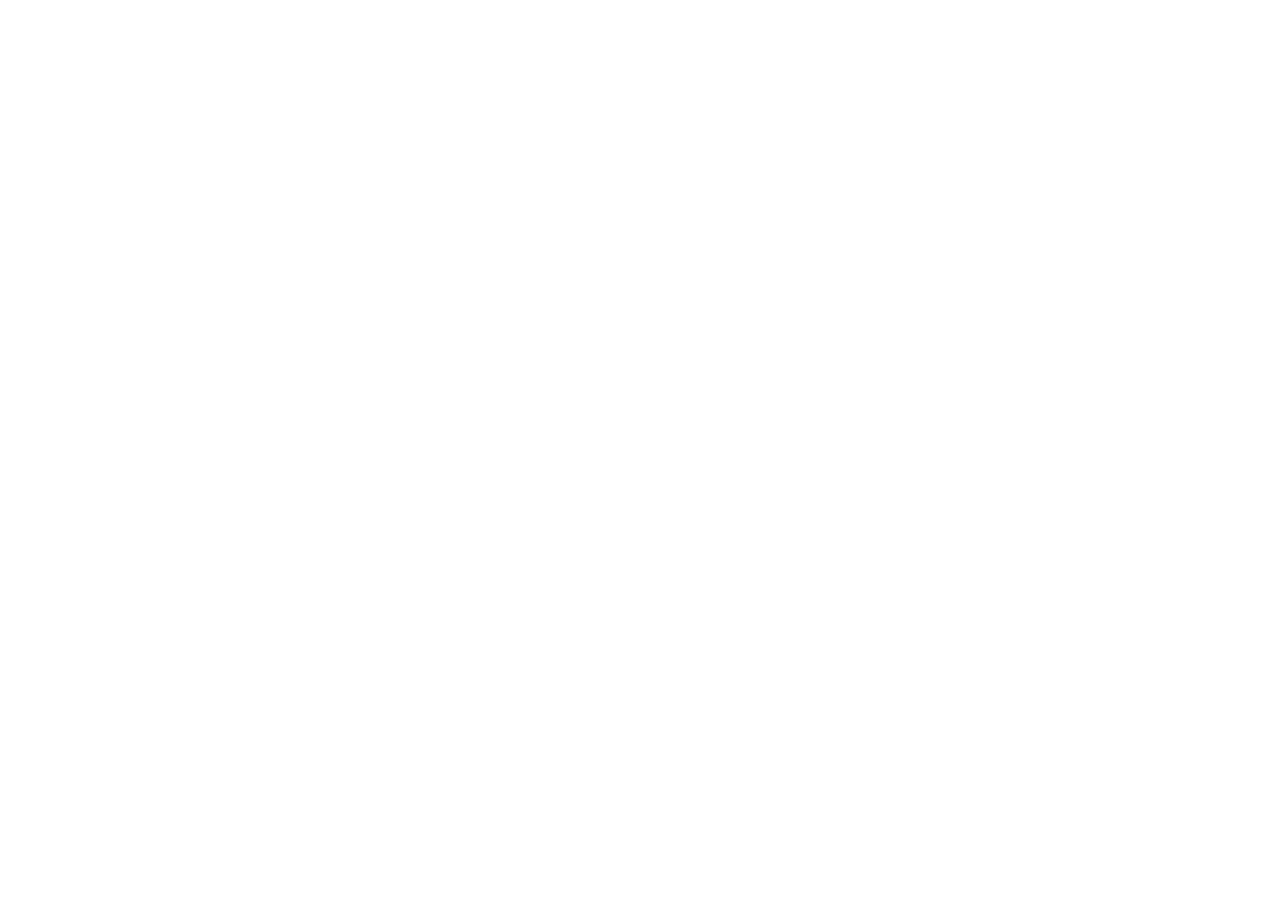
==== index.html @ d6fafc7a "created necessary files and folders" ====
<!DOCTYPE html>
<html lang="en">
<head>
    <meta charset="UTF-8">
    <meta name="viewport" content="width=device-width, initial-scale=1.0">
    <title>Wunderlist2.0</title>
    <link rel="stylesheet" href="css/index.css">
</head>
<body>
    
</body>
</html>
---- css/index.css ----
/* http://meyerweb.com/eric/tools/css/reset/ 
   v2.0 | 20110126
   License: none (public domain)
*/
html,
body,
div,
span,
applet,
object,
iframe,
h1,
h2,
h3,
h4,
h5,
h6,
p,
blockquote,
pre,
a,
abbr,
acronym,
address,
big,
cite,
code,
del,
dfn,
em,
img,
ins,
kbd,
q,
s,
samp,
small,
strike,
strong,
sub,
sup,
tt,
var,
b,
u,
i,
center,
dl,
dt,
dd,
ol,
ul,
li,
fieldset,
form,
label,
legend,
table,
caption,
tbody,
tfoot,
thead,
tr,
th,
td,
article,
aside,
canvas,
details,
embed,
figure,
figcaption,
footer,
header,
hgroup,
menu,
nav,
output,
ruby,
section,
summary,
time,
mark,
audio,
video {
  margin: 0;
  padding: 0;
  border: 0;
  font-size: 100%;
  font: inherit;
  vertical-align: baseline;
}
/* HTML5 display-role reset for older browsers */
article,
aside,
details,
figcaption,
figure,
footer,
header,
hgroup,
menu,
nav,
section {
  display: block;
}
body {
  line-height: 1;
}
ol,
ul {
  list-style: none;
}
blockquote,
q {
  quotes: none;
}
blockquote:before,
blockquote:after,
q:before,
q:after {
  content: '';
  content: none;
}
table {
  border-collapse: collapse;
  border-spacing: 0;
}
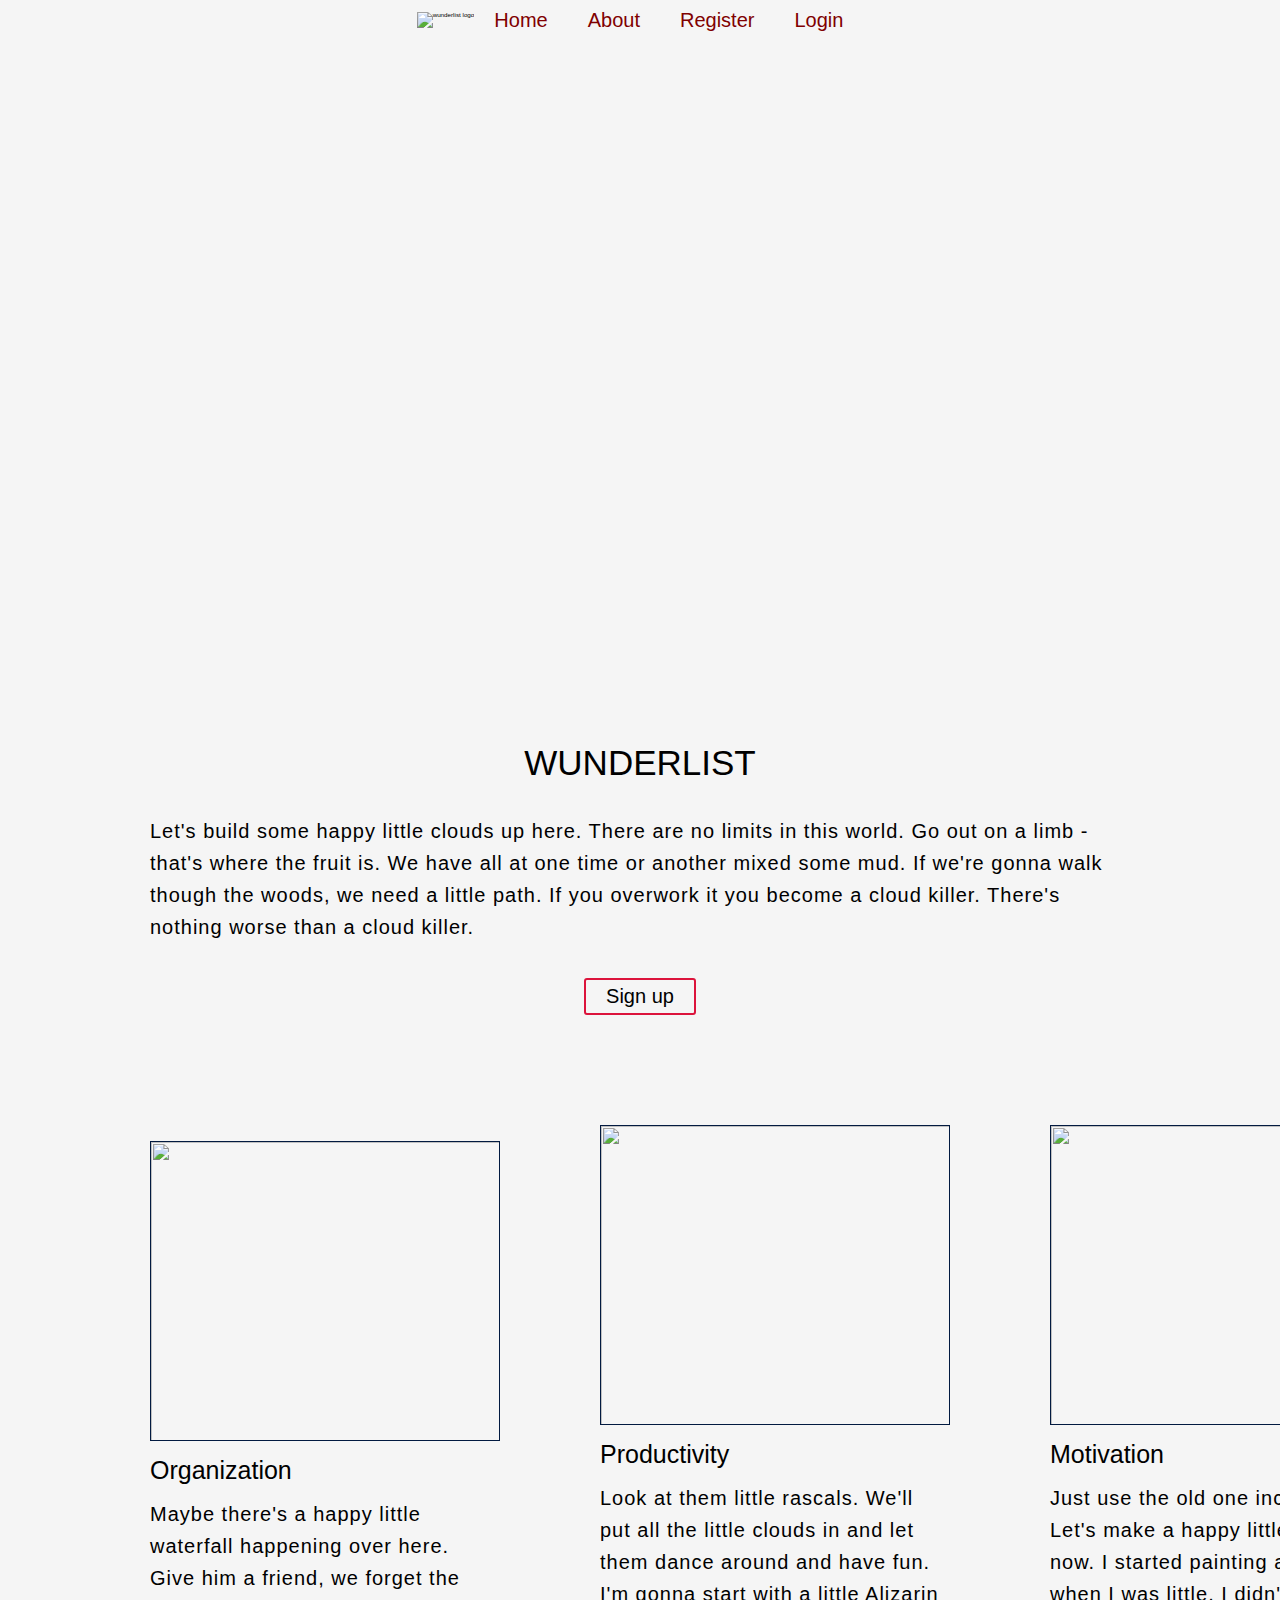
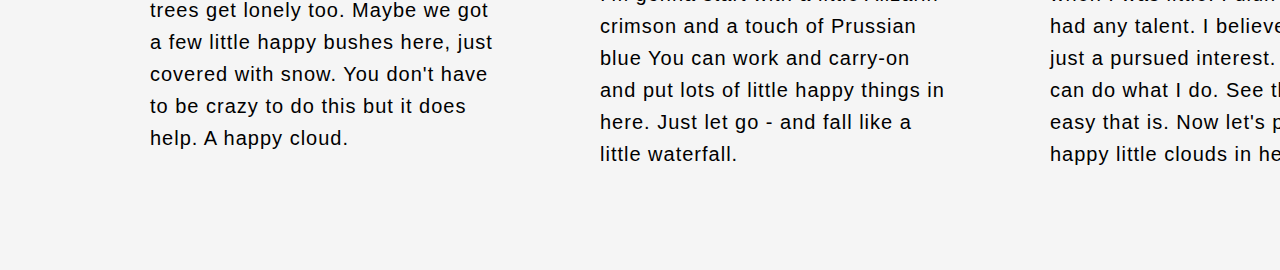
==== commit 7760141d: "main page almost done working on about page now" ====
--- a/index.html
+++ b/index.html
@@ -1,12 +1,84 @@
 <!DOCTYPE html>
 <html lang="en">
-<head>
-    <meta charset="UTF-8">
-    <meta name="viewport" content="width=device-width, initial-scale=1.0">
+  <head>
+    <meta charset="UTF-8" />
+    <meta name="viewport" content="width=device-width, initial-scale=1.0" />
     <title>Wunderlist2.0</title>
-    <link rel="stylesheet" href="css/index.css">
-</head>
-<body>
-    
-</body>
-</html>+    <link rel="stylesheet" href="css/index.css" />
+  </head>
+  <body>
+    <header>
+      <nav>
+        <img src="pix\LOGO.png" alt="wunderlist logo" />
+        <ul>
+          <li><a href="index.html">Home</a></li>
+          <li><a href="about.html">About</a></li>
+          <li><a href="#">Register</a></li>
+          <li><a href="#">Login</a></li>
+        </ul>
+      </nav>
+    </header>
+
+    <section>
+      <div class="middle">
+        <h1>WUNDERLIST</h1>
+        <p>
+          Let's build some happy little clouds up here. There are no limits in
+          this world. Go out on a limb - that's where the fruit is. We have all
+          at one time or another mixed some mud. If we're gonna walk though the
+          woods, we need a little path. If you overwork it you become a cloud
+          killer. There's nothing worse than a cloud killer.
+        </p>
+
+        <button>Sign up</button>
+      </div>
+    </section>
+    <section>
+      <div class="bottom">
+        <div class="mini">
+          <img
+            class="mini-pic"
+            src="https://images.unsplash.com/photo-1524862655266-89c67a10c4b3?ixlib=rb-1.2.1&ixid=eyJhcHBfaWQiOjEyMDd9&auto=format&fit=crop&w=800&q=80"
+          />
+          <h2>Organization</h2>
+          <p>
+            Maybe there's a happy little waterfall happening over here. Give him
+            a friend, we forget the trees get lonely too. Maybe we got a few
+            little happy bushes here, just covered with snow. You don't have to
+            be crazy to do this but it does help. A happy cloud.
+          </p>
+        </div>
+        <div class="mini">
+          <img
+            class="mini-pic"
+            src="https://images.unsplash.com/photo-1523465322945-c6b0013393bd?ixlib=rb-1.2.1&auto=format&fit=crop&w=800&q=80"
+          />
+          <h2>Productivity</h2>
+          <p>
+            Look at them little rascals. We'll put all the little clouds in and
+            let them dance around and have fun. I'm gonna start with a little
+            Alizarin crimson and a touch of Prussian blue You can work and
+            carry-on and put lots of little happy things in here. Just let go -
+            and fall like a little waterfall.
+          </p>
+        </div>
+        <div class="mini">
+          <img
+            class="mini-pic"
+            src="https://images.unsplash.com/photo-1518611507436-f9221403cca2?ixlib=rb-1.2.1&ixid=eyJhcHBfaWQiOjF9&auto=format&fit=crop&w=925&q=80"
+          />
+          <h2>Motivation</h2>
+          <p>
+            Just use the old one inch brush. Let's make a happy little mountain
+            now. I started painting as a hobby when I was little. I didn't know
+            I had any talent. I believe talent is just a pursued interest.
+            Anybody can do what I do. See there how easy that is. Now let's put
+            some happy little clouds in here.
+          </p>
+        </div>
+      </div>
+    </section>
+
+    <footer></footer>
+  </body>
+</html>
--- a/css/index.css
+++ b/css/index.css
@@ -126,3 +126,138 @@
   border-collapse: collapse;
   border-spacing: 0;
 }
+* {
+  margin: 0;
+  padding: 0;
+  box-sizing: border-box;
+}
+body,
+html {
+  font-family: "Roboto Cn", sans-serif;
+  font-size: 62.5%;
+  width: 100%;
+  height: 100%;
+}
+body {
+  background-color: #f5f5f5;
+}
+header {
+  width: 100%;
+  height: 80vh;
+  background-image: url(https://images.unsplash.com/photo-1484480974693-6ca0a78fb36b?ixlib=rb-1.2.1&ixid=eyJhcHBfaWQiOjEyMDd9&auto=format&fit=crop&w=1052&q=80);
+  background-repeat: no-repeat;
+  background-size: cover;
+  background-position: center;
+}
+header nav {
+  display: flex;
+  justify-content: center;
+  align-items: center;
+  padding-top: 1rem;
+}
+@media (max-width: 500px) {
+  header nav {
+    display: flex;
+    flex-direction: column;
+  }
+}
+header nav .logo {
+  font-size: rem;
+  font-weight: 300;
+  text-decoration: none;
+}
+header nav ul {
+  display: flex;
+}
+@media (max-width: 500px) {
+  header nav ul {
+    justify-content: center;
+    align-items: center;
+    flex-direction: column;
+  }
+}
+@media (max-width: 500px) {
+  header nav ul li {
+    padding: 10px;
+  }
+}
+header nav a {
+  text-decoration: none;
+  padding: 10px 20px;
+  font-size: 2rem;
+  color: #800000;
+}
+header nav a:hover {
+  color: red;
+  text-decoration-line: underline;
+}
+h1 {
+  font-size: 3.5rem;
+  padding: 15px;
+}
+h2 {
+  font-size: 2.5rem;
+  padding: 15px 0px;
+}
+p {
+  font-size: 2rem;
+  letter-spacing: 1px;
+}
+.middle {
+  display: flex;
+  justify-content: center;
+  align-items: center;
+  flex-direction: column;
+  padding: 10px 150px;
+}
+@media (max-width: 500px) {
+  .middle {
+    padding: 50px;
+  }
+}
+.middle p {
+  padding-top: 20px;
+  padding-bottom: 15px;
+  line-height: 1.6;
+}
+@media (max-width: 500px) {
+  .middle p {
+    width: 80%;
+  }
+}
+.bottom {
+  display: flex;
+  justify-content: space-evenly;
+  align-items: center;
+  padding: 100px;
+}
+@media (max-width: 500px) {
+  .bottom {
+    display: flex;
+    flex-direction: column;
+  }
+}
+.mini {
+  padding: 0px 50px;
+}
+.mini p {
+  line-height: 1.6;
+}
+.mini-pic {
+  width: 350px;
+  height: 300px;
+  border: 1px solid #021a40;
+}
+button {
+  background-color: #f5f5f5;
+  font-size: 2rem;
+  color: black;
+  margin-top: 20px;
+  padding: 5px 20px;
+  border: 2px solid crimson;
+  border-radius: 3px;
+}
+button:hover {
+  background-color: crimson;
+  color: darkgrey;
+}
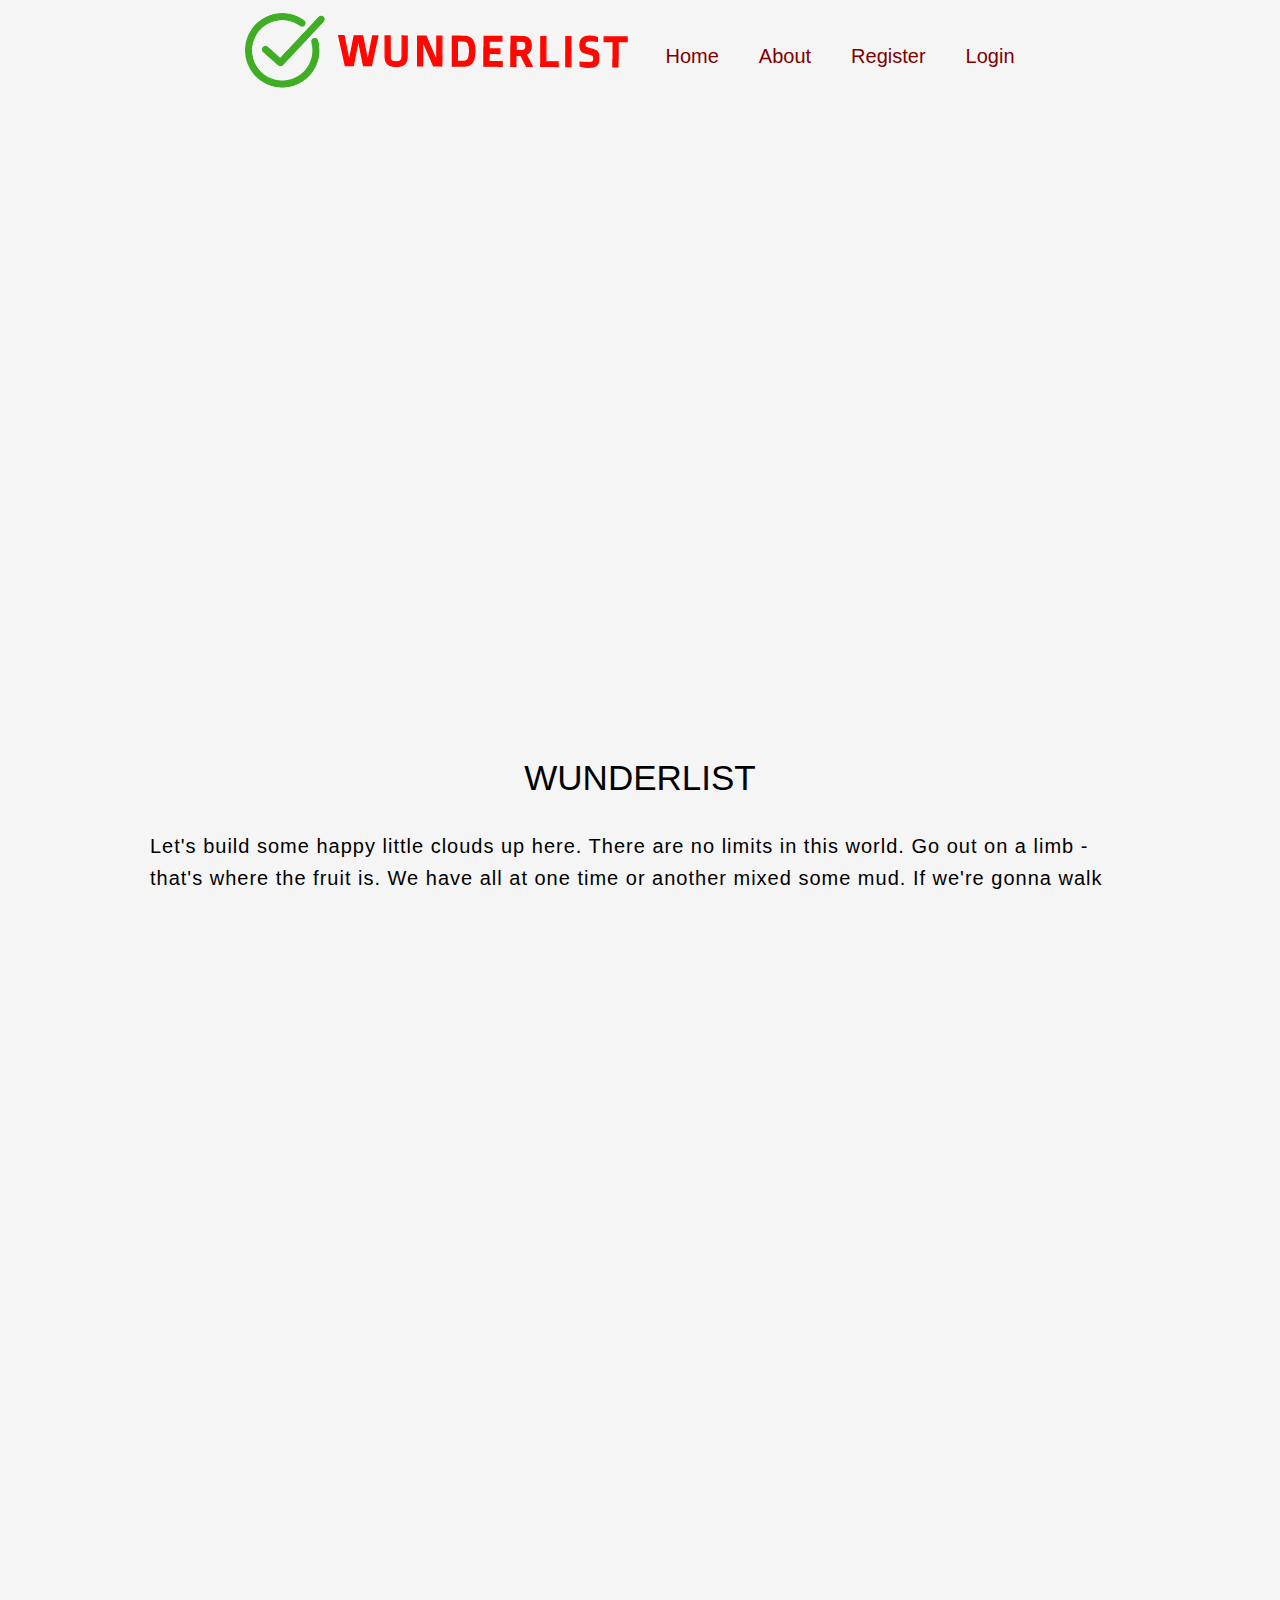
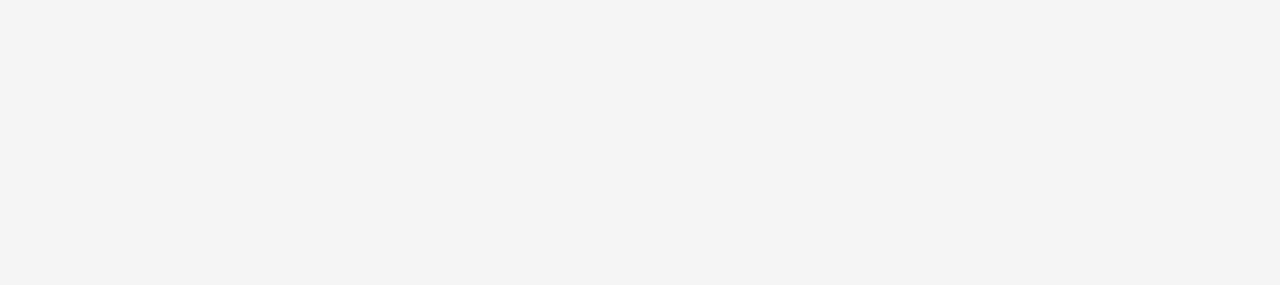
==== commit 8366a648: "Merge pull request #1 from Wunderlist-3/Danial" ====
--- a/index.html
+++ b/index.html
@@ -9,7 +9,7 @@
   <body>
     <header>
       <nav>
-        <img src="pix\LOGO.png" alt="wunderlist logo" />
+        <img class="logo" src="pix\LOGO.png" alt="wunderlist logo" />
         <ul>
           <li><a href="index.html">Home</a></li>
           <li><a href="about.html">About</a></li>
--- a/css/index.css
+++ b/css/index.css
@@ -137,9 +137,11 @@
   font-size: 62.5%;
   width: 100%;
   height: 100%;
+  overflow-x: hidden;
 }
 body {
   background-color: #f5f5f5;
+  position: relative;
 }
 header {
   width: 100%;
@@ -149,22 +151,45 @@
   background-size: cover;
   background-position: center;
 }
+@media (max-width: 500px) {
+  header {
+    height: 50vh;
+  }
+}
+@media (max-width: 800px) {
+  header {
+    height: 70vh;
+    width: 110%;
+    background-position: center;
+    background-size: cover;
+    background-repeat: no-repeat;
+  }
+}
 header nav {
   display: flex;
   justify-content: center;
   align-items: center;
   padding-top: 1rem;
 }
+@media (max-width: 800px) {
+  header nav {
+    width: 80%;
+    margin-left: 25px;
+  }
+}
 @media (max-width: 500px) {
   header nav {
     display: flex;
     flex-direction: column;
-  }
-}
-header nav .logo {
-  font-size: rem;
-  font-weight: 300;
-  text-decoration: none;
+    justify-content: center;
+    align-items: center;
+    margin-left: 30px;
+  }
+}
+@media (max-width: 800px) {
+  header nav .logo {
+    width: 200px;
+  }
 }
 header nav ul {
   display: flex;
@@ -204,15 +229,17 @@
   letter-spacing: 1px;
 }
 .middle {
-  display: flex;
+  margin-top: 15px;
+  display: flex;
+  flex-direction: column;
   justify-content: center;
   align-items: center;
-  flex-direction: column;
   padding: 10px 150px;
 }
 @media (max-width: 500px) {
   .middle {
     padding: 50px;
+    margin-left: 10px;
   }
 }
 .middle p {
@@ -227,26 +254,66 @@
 }
 .bottom {
   display: flex;
-  justify-content: space-evenly;
-  align-items: center;
+  justify-content: space-around;
   padding: 100px;
 }
 @media (max-width: 500px) {
   .bottom {
     display: flex;
     flex-direction: column;
+    justify-content: center;
+    align-items: center;
+    padding: 20px;
+    padding-right: 0px;
+    width: 90%;
+    margin: 0 auto;
+  }
+}
+@media (max-width: 800px) {
+  .bottom {
+    flex-wrap: wrap;
   }
 }
 .mini {
-  padding: 0px 50px;
+  padding: 0px 40px;
+}
+@media (max-width: 800px) {
+  .mini {
+    padding-top: 30px;
+  }
+}
+@media (max-width: 500px) {
+  .mini {
+    width: 100%;
+    padding-top: 40px;
+    padding-bottom: 40px;
+    margin-left: 30px;
+  }
 }
 .mini p {
   line-height: 1.6;
+}
+@media (max-width: 500px) {
+  .mini p {
+    width: 90%;
+  }
+}
+@media (max-width: 800px) {
+  .mini p {
+    width: 90%;
+  }
 }
 .mini-pic {
   width: 350px;
   height: 300px;
   border: 1px solid #021a40;
+}
+@media (max-width: 500px) {
+  .mini-pic {
+    width: 250px;
+    height: 200px;
+    border: 1px solid #021a40;
+  }
 }
 button {
   background-color: #f5f5f5;
@@ -254,10 +321,99 @@
   color: black;
   margin-top: 20px;
   padding: 5px 20px;
-  border: 2px solid crimson;
+  border: 2px solid #ce1136;
   border-radius: 3px;
 }
 button:hover {
-  background-color: crimson;
+  background-color: #ce1136;
   color: darkgrey;
 }
+.about {
+  display: flex;
+  justify-content: space-evenly;
+  padding-bottom: 50px;
+}
+@media (max-width: 500px) {
+  .about {
+    display: flex;
+    flex-direction: column;
+    justify-content: space-evenly;
+    align-items: center;
+  }
+}
+@media (max-width: 800px) {
+  .about {
+    flex-wrap: wrap;
+  }
+}
+.mini-about {
+  display: flex;
+  flex-direction: column;
+  justify-content: center;
+  align-items: center;
+}
+@media (max-width: 500px) {
+  .mini-about {
+    display: flex;
+    flex-direction: column;
+    justify-content: center;
+    align-items: center;
+    padding: 30px;
+  }
+}
+@media (max-width: 800px) {
+  .mini-about {
+    padding: 25px;
+  }
+}
+h3 {
+  font-size: 1.8rem;
+  padding: 10px 0px;
+}
+.about-pic {
+  width: 200px;
+  height: 200px;
+  border-radius: 50%;
+}
+.au {
+  display: flex;
+  justify-content: center;
+  align-items: center;
+  padding: 50px;
+}
+@media (max-width: 500px) {
+  .au {
+    padding: 40px;
+  }
+}
+.quote {
+  display: flex;
+  justify-content: center;
+  align-items: center;
+  padding: 80px 200px;
+}
+@media (max-width: 800px) {
+  .quote {
+    width: 80%;
+    padding: 20px;
+    margin: 0 auto;
+  }
+}
+@media (max-width: 500px) {
+  .quote {
+    display: flex;
+    flex-direction: column;
+    justify-content: center;
+    align-items: center;
+    width: 80%;
+    padding: 20px;
+    margin-left: 60px;
+  }
+}
+.quote p {
+  line-height: 1.6;
+  font-size: 2rem;
+}
+.quote p span {
+  font-weight: bold;
+}
